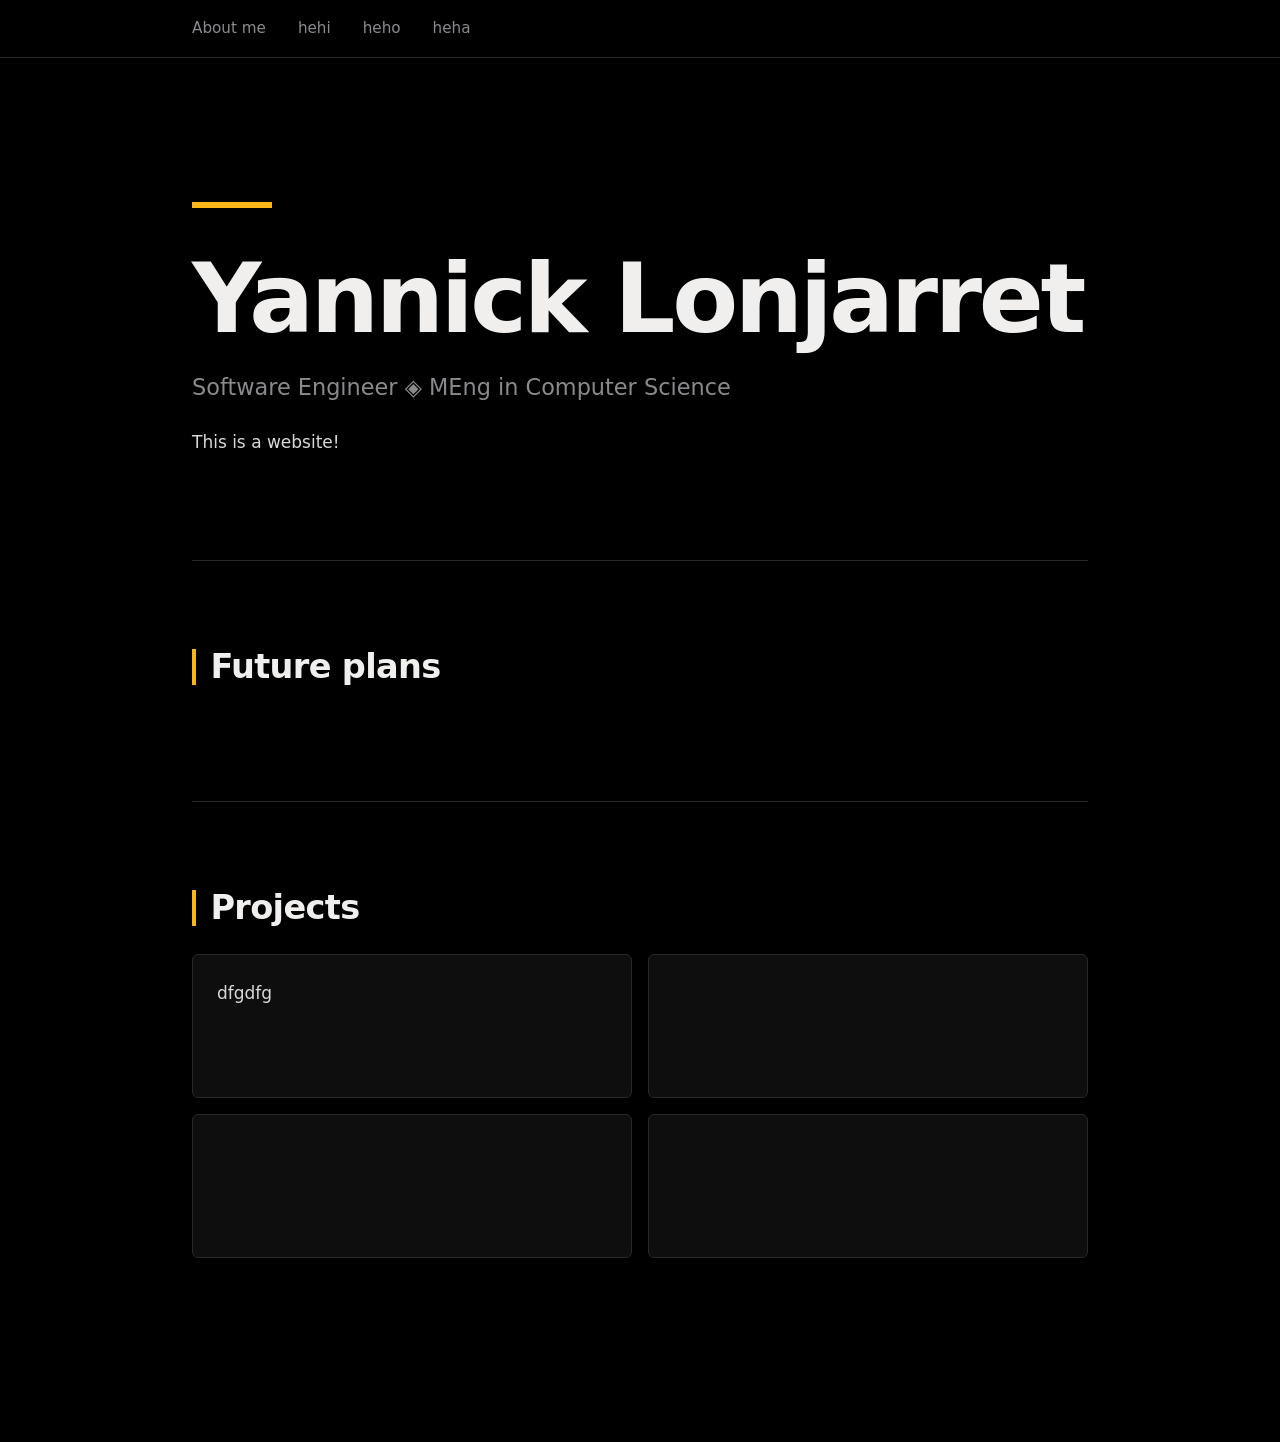
==== website/ylonjarr.html @ aa248fa7 "Add website style" ====
<!doctype html>
<html>
<link rel="stylesheet" href="style.css">

<head>
    <title>Hey!</title>
</head>

<body>
    <nav>
        <ul>
            <li><a href="index.html">About me</a></li>
            <li>hehi</li>
            <li>heho</li>
            <li>heha</li>
        </ul>
    </nav>
    <main>
        <section id="hero">
            <h1>Yannick Lonjarret </h1>
            <p>Software Engineer ◈ MEng in Computer Science </p>

            This is a website!
        </section>

        <section id="plans">
            <h2>Future plans</h2>
        </section>
        <section id="code">
            <h2>Projects</h2>

            <article>dfgdfg</article>
            <article></article>
            <article></article>
            <article></article>
        </section>

    </main>

</body>

</html>
---- website/style.css ----
/* ==========================================================================
   Theme: black canvas, graphite content, one amber accent
   ========================================================================== */

:root {
    color-scheme: dark;

    /* Accent */
    --accent: #FCB61A;
    --accent-ink: #000000;
    /* text on top of the accent */
    --accent-soft: rgb(252 182 26 / 0.14);
    /* subtle fills */

    /* Ground */
    --black: #000000;
    /* page background */
    --gray-950: #0e0e0f;
    /* raised surfaces (cards) */
    --gray-900: #1a1a1b;
    /* hover surfaces, code backgrounds */
    --gray-800: #28282a;
    /* hairlines, borders */
    --gray-700: #434446;
    /* strong borders, disabled */

    /* Content */
    --gray-500: #898A8D;
    /* secondary text */
    --gray-300: #D9D8D6;
    /* body text */
    --gray-100: #F0EFED;
    /* headings, emphasis */


    /* Type */
    --font: "Inter", ui-sans-serif, system-ui, -apple-system, "Segoe UI",
        Roboto, "Helvetica Neue", Arial, sans-serif;
    --measure: 64ch;

    /* Layout */
    --page-width: 62rem;
    --gutter: clamp(1.25rem, 5vw, 3rem);
    --radius: 6px;
}

/* ---------- Base ---------- */

*,
*::before,
*::after {
    box-sizing: border-box;
}

html {
    background: var(--black);
    scroll-behavior: smooth;
    -webkit-text-size-adjust: 100%;
}

body {
    margin: 0;
    min-height: 100vh;
    background: var(--black);
    color: var(--gray-300);
    font-family: var(--font);
    font-size: 1.0625rem;
    line-height: 1.65;
    -webkit-font-smoothing: antialiased;
    text-rendering: optimizeLegibility;
}

::selection {
    background: var(--accent);
    color: var(--accent-ink);
}

a {
    color: var(--accent);
    text-decoration-thickness: 1px;
    text-underline-offset: 0.25em;
}

a:hover {
    color: var(--gray-100);
    text-decoration-color: var(--accent);
}

:focus-visible {
    outline: 2px solid var(--accent);
    outline-offset: 3px;
    border-radius: 2px;
}

/* ---------- Navigation ---------- */

nav {
    position: sticky;
    top: 0;
    z-index: 10;
    background: rgb(0 0 0 / 0.85);
    backdrop-filter: blur(10px);
    -webkit-backdrop-filter: blur(10px);
    border-bottom: 1px solid var(--gray-800);
}

nav ul {
    display: flex;
    flex-wrap: wrap;
    gap: 0.25rem 2rem;
    max-width: var(--page-width);
    margin: 0 auto;
    padding: 1rem var(--gutter);
    list-style: none;
}

nav li {
    color: var(--gray-500);
    font-size: 0.95rem;
    font-weight: 500;
    cursor: default;
}

nav a {
    color: var(--gray-500);
    text-decoration: none;
    padding-bottom: 0.2rem;
    border-bottom: 2px solid transparent;
}

nav a:hover,
nav a[aria-current="page"] {
    color: var(--gray-100);
    border-bottom-color: var(--accent);
}

/* ---------- Page structure ---------- */

main {
    max-width: var(--page-width);
    margin: 0 auto;
    padding: 0 var(--gutter) 6rem;
}

section {
    padding-block: clamp(3rem, 8vw, 5.5rem);
}

section+section {
    border-top: 1px solid var(--gray-800);
}

/* ---------- Headings ---------- */

h1,
h2,
h3 {
    margin: 0;
    color: var(--gray-100);
    line-height: 1.08;
}

h1 {
    font-size: clamp(2.75rem, 9vw, 6rem);
    font-weight: 700;
    letter-spacing: -0.035em;
}

h2 {
    font-size: clamp(1.6rem, 3.5vw, 2.1rem);
    font-weight: 650;
    letter-spacing: -0.02em;
    margin-bottom: 1.75rem;
}

/* The amber bar marks where a new section starts */
section:not(#hero)>h2 {
    padding-left: 0.9rem;
    border-left: 4px solid var(--accent);
}

h3 {
    font-size: 1.2rem;
    font-weight: 600;
    letter-spacing: -0.01em;
}

p {
    max-width: var(--measure);
    margin: 0 0 1em;
}

/* ---------- Hero ---------- */

#hero {
    padding-top: clamp(4rem, 14vw, 9rem);
    padding-bottom: clamp(3.5rem, 10vw, 6.5rem);
    color: var(--gray-300);
}

#hero h1 {
    margin-bottom: 1.25rem;
}

#hero h1::before {
    content: "";
    display: block;
    width: clamp(3rem, 8vw, 5rem);
    height: 0.4rem;
    margin-bottom: clamp(1.5rem, 4vw, 2.5rem);
    background: var(--accent);
}

#hero p {
    margin-bottom: 1.5rem;
    color: var(--gray-500);
    font-size: clamp(1.1rem, 2.4vw, 1.4rem);
    font-weight: 500;
    line-height: 1.4;
}

/* ---------- Projects ---------- */

#code {
    display: block;
}

#code article {
    display: block;
    min-height: 9rem;
    padding: 1.5rem;
    background: var(--gray-950);
    border: 1px solid var(--gray-800);
    border-radius: var(--radius);
    color: var(--gray-300);
    transition: border-color 0.5s ease, background-color 0.5s ease;
}

#code article:hover,
#code article:focus-within {
    background: var(--gray-900);
    border-color: var(--accent);
}

#code article h3 {
    margin-bottom: 0.5rem;
}

#code article p {
    margin-bottom: 0;
    color: var(--gray-500);
    font-size: 0.975rem;
}

/* Lay the project articles out in a responsive grid */
@supports (display: grid) {
    #code {
        display: grid;
        grid-template-columns: 1fr;
        gap: 1rem;
    }

    @media (min-width: 50rem) {
        #code {
            grid-template-columns: repeat(2, 1fr);
        }
    }

    #code>h2 {
        grid-column: 1 / -1;
        margin-bottom: 0.75rem;
    }
}

/* ---------- Future plans ---------- */

#plans {
    color: var(--gray-300);
}

/* ---------- Content defaults ---------- */

ul,
ol {
    padding-left: 1.25rem;
}

li::marker {
    color: var(--accent);
}

hr {
    border: 0;
    border-top: 1px solid var(--gray-800);
    margin: 2.5rem 0;
}

code,
kbd,
pre {
    font-family: ui-monospace, "SF Mono", Menlo, Consolas, monospace;
    font-size: 0.9em;
}

code {
    padding: 0.15em 0.4em;
    background: var(--gray-900);
    border: 1px solid var(--gray-800);
    border-radius: 4px;
    color: var(--gray-100);
}

pre {
    overflow-x: auto;
    padding: 1.1rem 1.25rem;
    background: var(--gray-950);
    border: 1px solid var(--gray-800);
    border-radius: var(--radius);
    color: var(--gray-300);
}

pre code {
    padding: 0;
    background: none;
    border: 0;
}

blockquote {
    margin: 1.5rem 0;
    padding-left: 1.25rem;
    border-left: 2px solid var(--gray-700);
    color: var(--gray-500);
}

img {
    max-width: 100%;
    height: auto;
    border-radius: var(--radius);
}

button,
.button {
    display: inline-block;
    padding: 0.65rem 1.2rem;
    background: var(--accent);
    color: var(--accent-ink);
    border: 0;
    border-radius: var(--radius);
    font: inherit;
    font-weight: 600;
    text-decoration: none;
    cursor: pointer;
}

button:hover,
.button:hover {
    background: var(--gray-100);
    color: var(--accent-ink);
}

button:disabled {
    background: var(--gray-800);
    color: var(--gray-700);
    cursor: not-allowed;
}

/* ---------- Small screens ---------- */

@media (max-width: 36rem) {
    nav ul {
        gap: 0.25rem 1.25rem;
    }

    body {
        font-size: 1rem;
    }
}

/* ---------- Motion preferences ---------- */

@media (prefers-reduced-motion: reduce) {
    html {
        scroll-behavior: auto;
    }

    * {
        transition: none !important;
    }
}
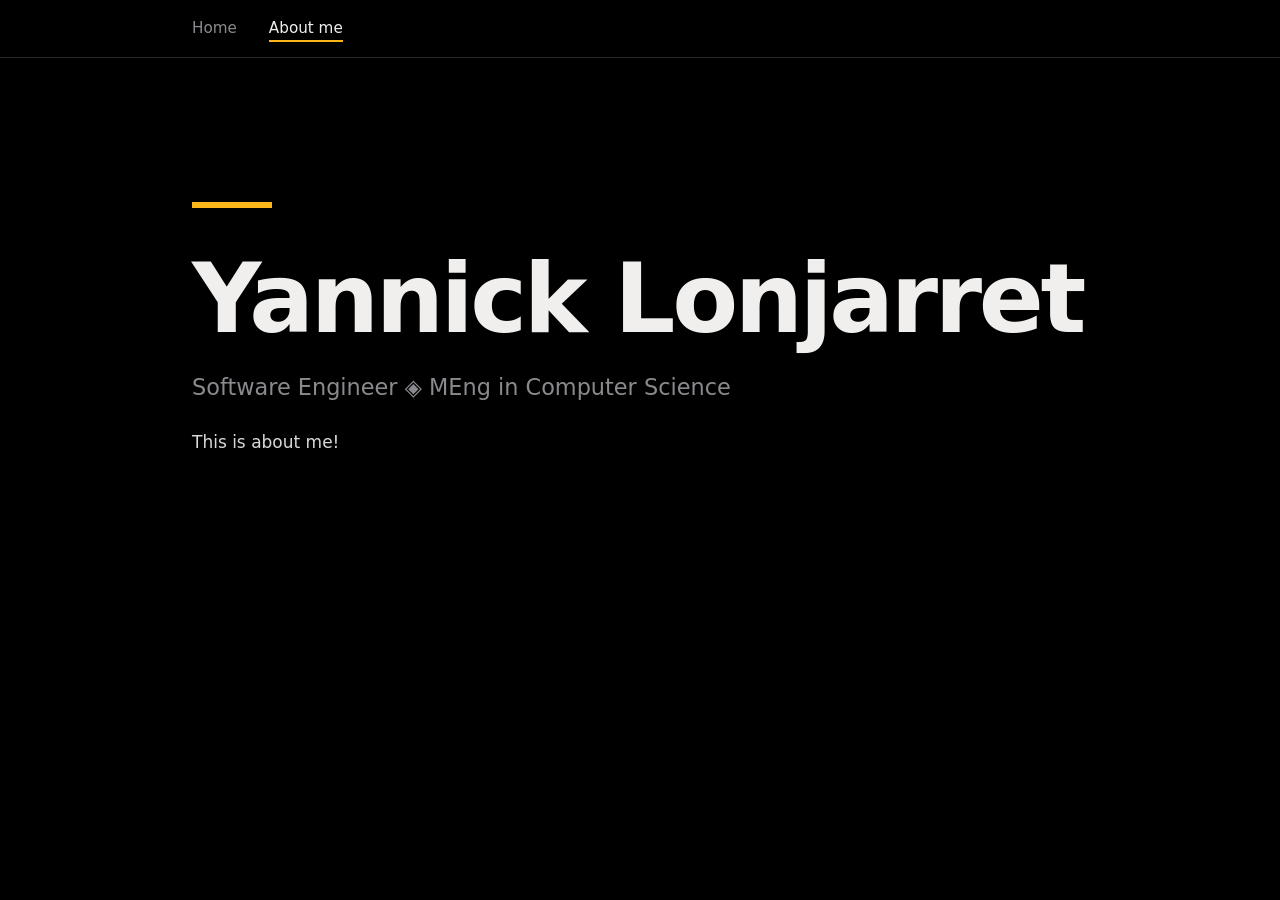
==== commit b6a7ce7e: "Add some projects cards" ====
--- a/website/ylonjarr.html
+++ b/website/ylonjarr.html
@@ -9,10 +9,8 @@
 <body>
     <nav>
         <ul>
-            <li><a href="index.html">About me</a></li>
-            <li>hehi</li>
-            <li>heho</li>
-            <li>heha</li>
+            <li><a href="index.html">Home</a></li>
+            <li><a href="ylonjarr.html" aria-current="page">About me</a></li>
         </ul>
     </nav>
     <main>
@@ -20,20 +18,9 @@
             <h1>Yannick Lonjarret </h1>
             <p>Software Engineer ◈ MEng in Computer Science </p>
 
-            This is a website!
+            This is about me!
         </section>
 
-        <section id="plans">
-            <h2>Future plans</h2>
-        </section>
-        <section id="code">
-            <h2>Projects</h2>
-
-            <article>dfgdfg</article>
-            <article></article>
-            <article></article>
-            <article></article>
-        </section>
 
     </main>
 
--- a/website/style.css
+++ b/website/style.css
@@ -6,10 +6,13 @@
     color-scheme: dark;
 
     /* Accent */
+    /* other main accent:
+    --accent: #8f34eb;
+    --accent: #005386;
+    */
     --accent: #FCB61A;
-    --accent-ink: #000000;
     /* text on top of the accent */
-    --accent-soft: rgb(252 182 26 / 0.14);
+    --accent-soft: #fcb61a24;
     /* subtle fills */
 
     /* Ground */
@@ -72,18 +75,21 @@
 
 ::selection {
     background: var(--accent);
-    color: var(--accent-ink);
+    color: var(--black);
 }
 
 a {
     color: var(--accent);
     text-decoration-thickness: 1px;
     text-underline-offset: 0.25em;
+
 }
 
 a:hover {
     color: var(--gray-100);
     text-decoration-color: var(--accent);
+    text-decoration-thickness: 2px;
+    transition: all 0.5s ease;
 }
 
 :focus-visible {
@@ -132,6 +138,7 @@
 nav a[aria-current="page"] {
     color: var(--gray-100);
     border-bottom-color: var(--accent);
+    transition: all 0.5s ease;
 }
 
 /* ---------- Page structure ---------- */
@@ -262,7 +269,7 @@
 
     @media (min-width: 50rem) {
         #code {
-            grid-template-columns: repeat(2, 1fr);
+            grid-template-columns: repeat(1, 1fr);
         }
     }
 
@@ -343,7 +350,7 @@
     display: inline-block;
     padding: 0.65rem 1.2rem;
     background: var(--accent);
-    color: var(--accent-ink);
+    color: var(--black);
     border: 0;
     border-radius: var(--radius);
     font: inherit;
@@ -355,7 +362,7 @@
 button:hover,
 .button:hover {
     background: var(--gray-100);
-    color: var(--accent-ink);
+    color: var(--black);
 }
 
 button:disabled {
